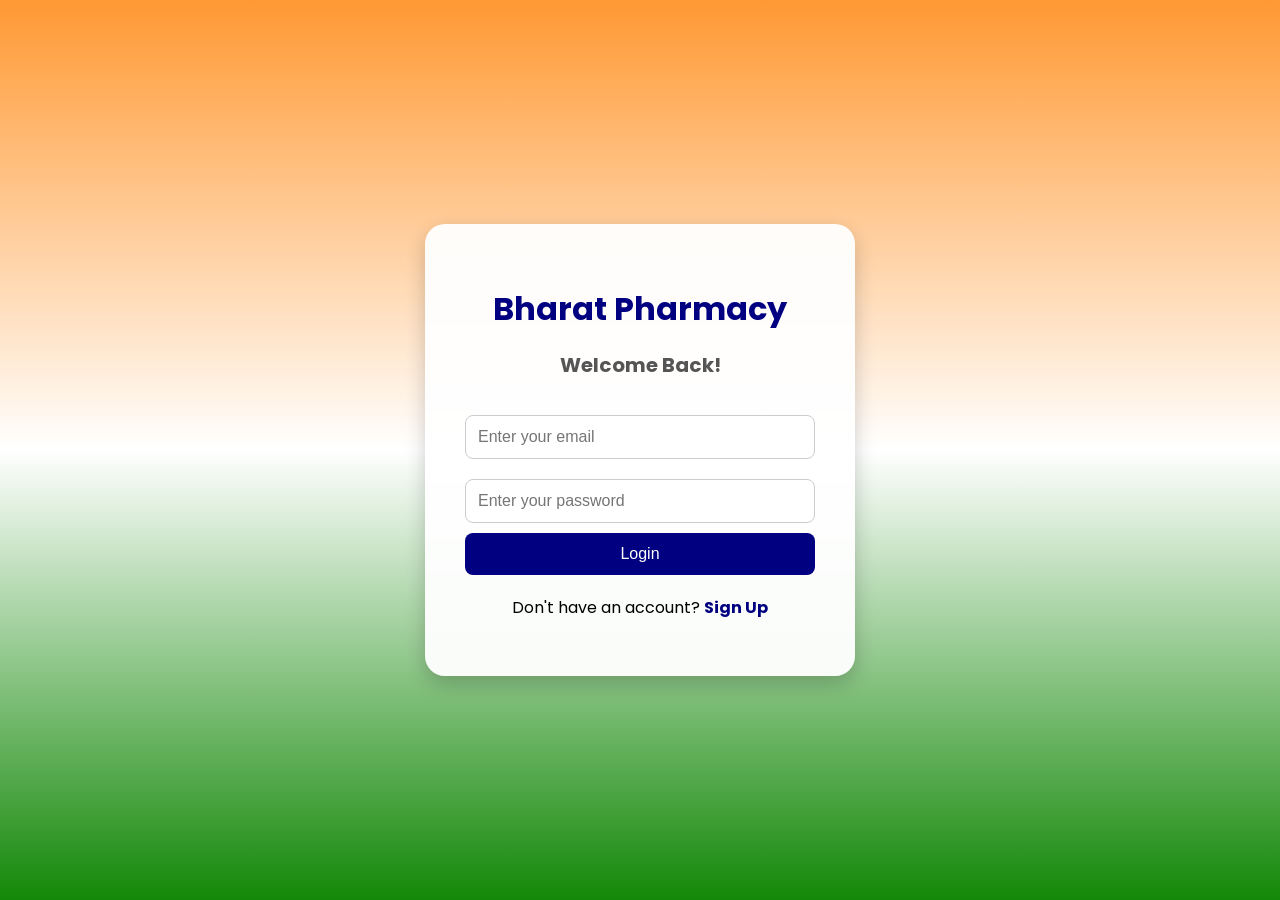
==== login.html @ 50b33af4 "Add Bharat Pharmacy website" ====
<!DOCTYPE html>
<html lang="en">
<head>
    <meta charset="UTF-8">
    <meta name="viewport" content="width=device-width, initial-scale=1.0">
    <title>Login - Bharat Pharmacy</title>

    <link rel="preconnect" href="https://fonts.googleapis.com">
    <link rel="preconnect" href="https://fonts.gstatic.com" crossorigin>
    <link href="https://fonts.googleapis.com/css2?family=Poppins:wght@300;500;700&display=swap" rel="stylesheet">

    <link rel="stylesheet" href="login.css">
</head>
<body>

    <div class="login-box">
        <h1>Bharat Pharmacy</h1>
        <h2>Welcome Back!</h2>

      <input type="email" id="loginEmail" placeholder="Enter your email">
<input type="password" id="loginPassword" placeholder="Enter your password">

      <button onclick="loginUser()">Login</button>

      <p>Don't have an account? <a href="signup.html">Sign Up</a></p>
      <script>
function loginUser() {
   let email = document.getElementById("loginEmail").value.trim().toLowerCase();
let password = document.getElementById("loginPassword").value;

    let savedEmail = localStorage.getItem("userEmail");
    let savedPassword = localStorage.getItem("userPassword");

    if (savedEmail === null || savedPassword === null) {
        alert("No account found. Please Sign Up first.");
        return;
    }

    if (email === savedEmail && password === savedPassword) {
        window.location.href = "products.html";
    } else {
        alert("Incorrect email or password.");
    }
}
</script>

</body>
</html>
---- login.css ----
body {
    margin: 0;
    padding: 0;
    font-family: 'Poppins', sans-serif;
    background: linear-gradient(to bottom, #FF9933, #FFFFFF, #138808);
    height: 100vh;
    display: flex;
    justify-content: center;
    align-items: center;
}

.login-box {
    width: 350px;
    background: rgba(255, 255, 255, 0.95);
    padding: 40px;
    border-radius: 20px;
    text-align: center;
    box-shadow: 0 8px 20px rgba(0, 0, 0, 0.2);
}

.login-box h1 {
    color: #000080;
    margin-bottom: 5px;
}

.login-box h2 {
    color: #555;
    font-size: 20px;
    margin-bottom: 25px;
}

.login-box input {
    width: 100%;
    padding: 12px;
    margin: 10px 0;
    border: 1px solid #ccc;
    border-radius: 8px;
    font-size: 16px;
    box-sizing: border-box;
}

.login-box button {
    width: 100%;
    padding: 12px;
    background: #000080;
    color: white;
    border: none;
    border-radius: 8px;
    font-size: 16px;
    cursor: pointer;
}

.login-box button:hover {
    background: #002db3;
}

.login-box p {
    margin-top: 20px;
}

.login-box a {
    text-decoration: none;
    color: #000080;
    font-weight: bold;
}
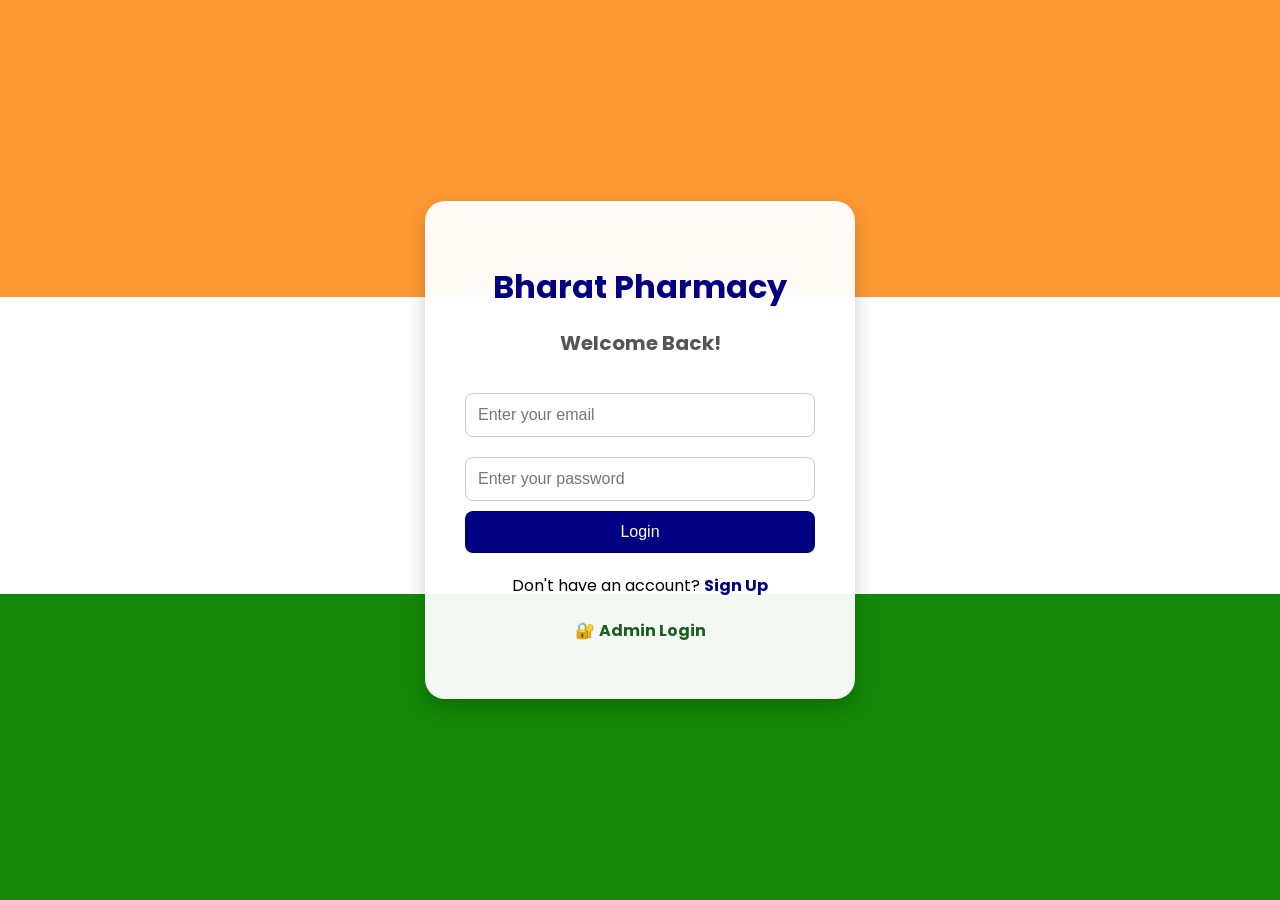
==== commit 6252a01d: "Final Bharat Pharmacy update" ====
--- a/login.html
+++ b/login.html
@@ -23,6 +23,9 @@
       <button onclick="loginUser()">Login</button>
 
       <p>Don't have an account? <a href="signup.html">Sign Up</a></p>
+      <p class="admin-link">
+    🔐 <a href="admin-login.html">Admin Login</a>
+</p>
       <script>
 function loginUser() {
    let email = document.getElementById("loginEmail").value.trim().toLowerCase();
--- a/login.css
+++ b/login.css
@@ -2,7 +2,15 @@
     margin: 0;
     padding: 0;
     font-family: 'Poppins', sans-serif;
-    background: linear-gradient(to bottom, #FF9933, #FFFFFF, #138808);
+ background: linear-gradient(
+    to bottom,
+    #FF9933 0%,
+    #FF9933 33%,
+    #FFFFFF 33%,
+    #FFFFFF 66%,
+    #138808 66%,
+    #138808 100%
+);
     height: 100vh;
     display: flex;
     justify-content: center;
@@ -62,4 +70,17 @@
     text-decoration: none;
     color: #000080;
     font-weight: bold;
+}
+.admin-link {
+    margin-top: 20px;
+}
+
+.admin-link a {
+    color: #1b5e20;
+    font-weight: bold;
+    text-decoration: none;
+}
+
+.admin-link a:hover {
+    text-decoration: underline;
 }
